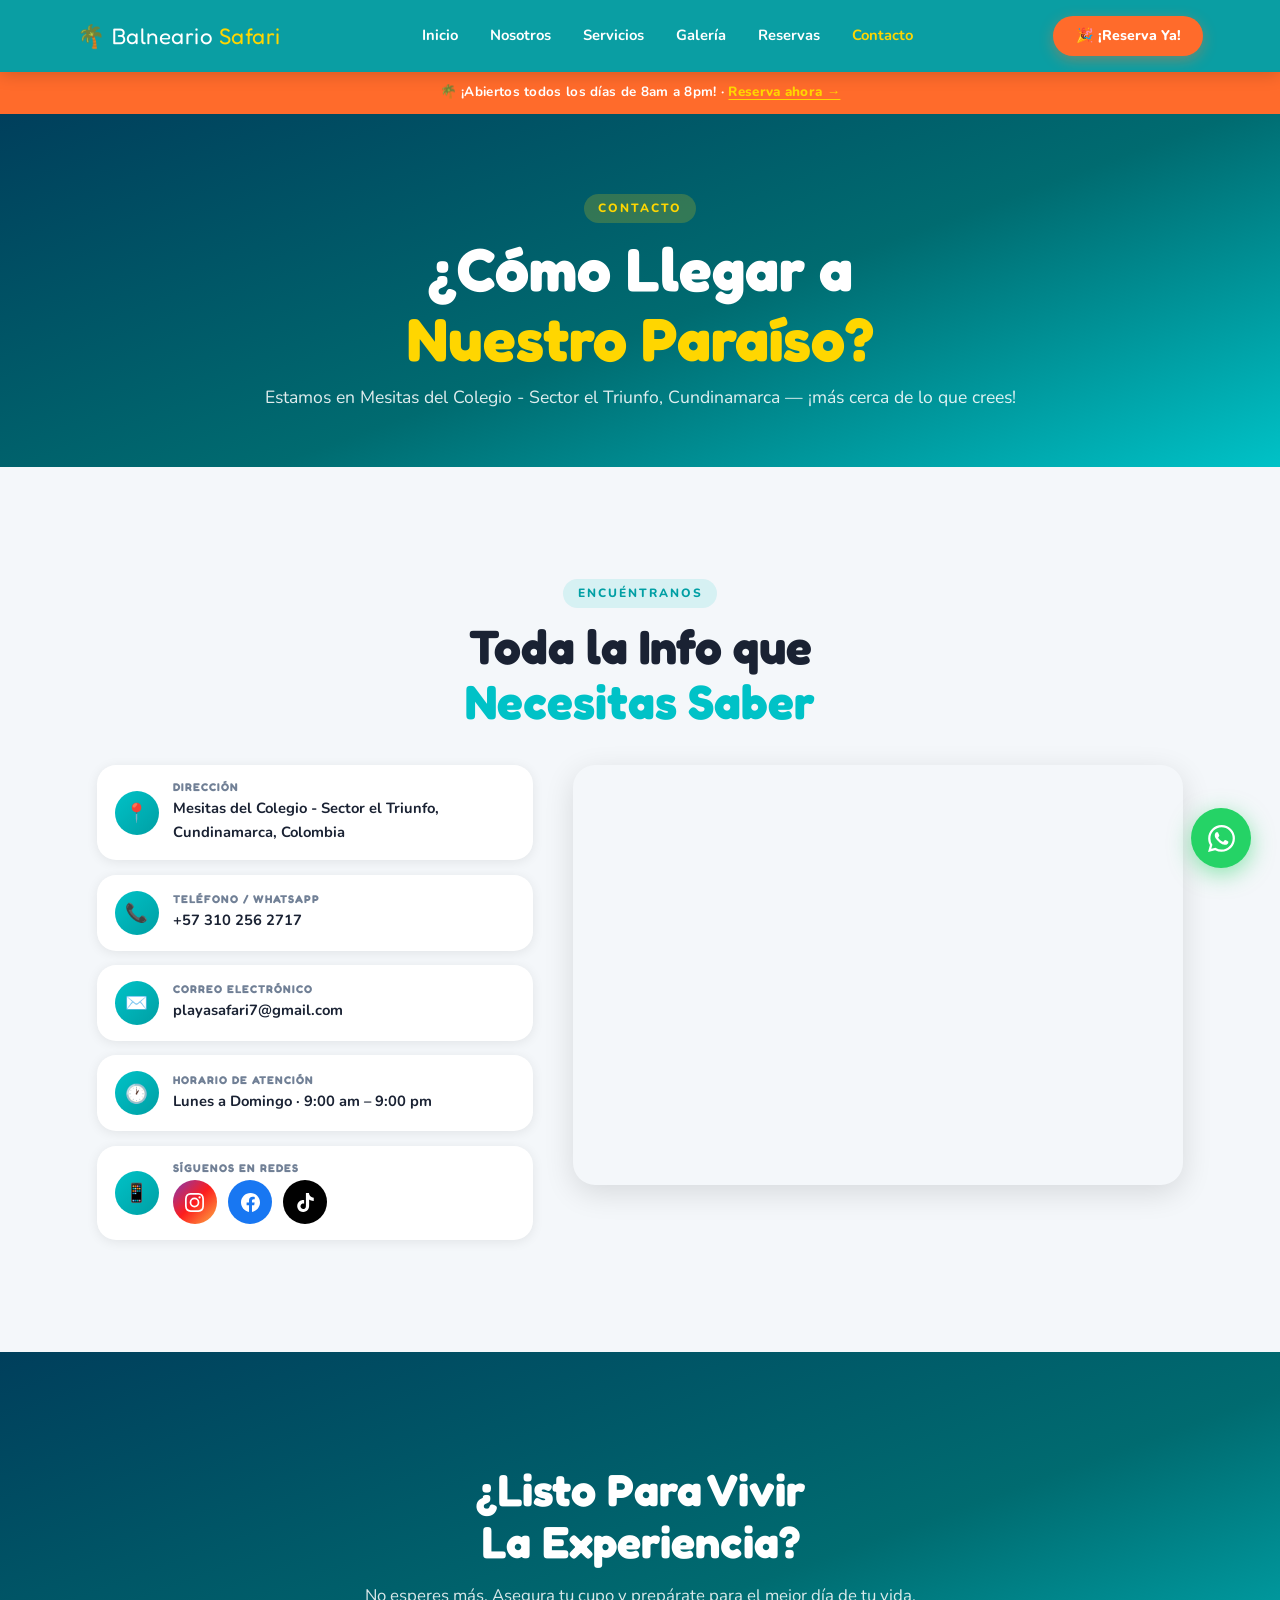
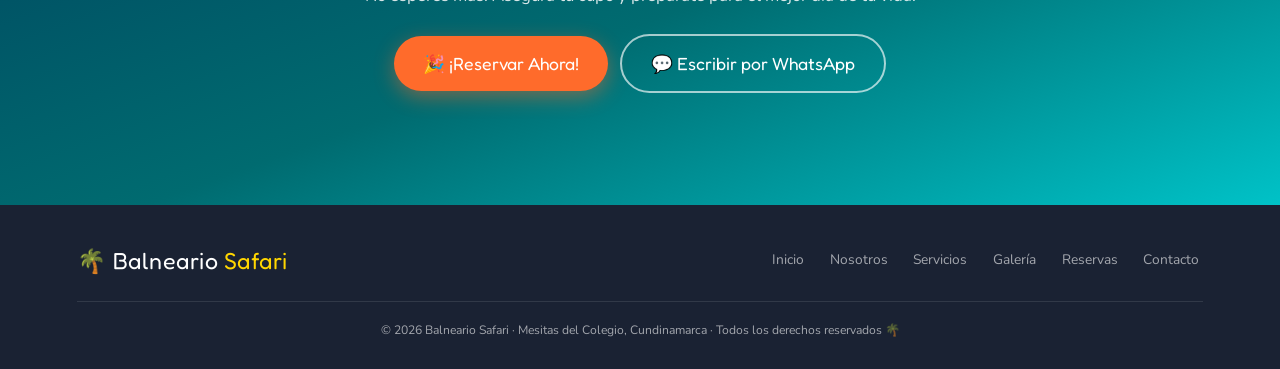
==== contacto.html @ ccc4a2b7 "Add files via upload" ====
<!DOCTYPE html>
<html lang="es">
<head>
  <meta charset="UTF-8" />
  <meta name="viewport" content="width=device-width, initial-scale=1.0" />
  <meta name="description" content="Contacta a Balneario Safari. Dirección, teléfono, mapa y redes sociales." />
  <title>Contacto · Balneario Safari</title>
  <link rel="preconnect" href="https://fonts.googleapis.com" />
  <link rel="preconnect" href="https://fonts.gstatic.com" crossorigin />
  <link href="https://fonts.googleapis.com/css2?family=Fredoka+One&family=Nunito:wght@400;600;700;800&display=swap" rel="stylesheet" />
  <link rel="stylesheet" href="style.css" />
  <style>
    /* ── HERO INTERNO ─────────────────────────────────── */
    .page-hero {
      background: linear-gradient(160deg,#003f5c 0%,#006b70 55%,#00C2C7 100%);
      padding: 5rem var(--section-px) 3.5rem;
      text-align: center; color: var(--white);
    }
    .page-hero h1 { font-size: clamp(2rem,7vw,3.8rem); }
    .page-hero h1 span { color: var(--yellow); }
    .page-hero p { font-size: clamp(0.95rem,3vw,1.1rem); opacity: 0.88; margin-top: 0.6rem; }

    /* ── CONTACTO ─────────────────────────────────────── */
    #contacto { padding: var(--section-py) 0; background: var(--gray); }
    .contact-header { text-align: center; margin-bottom: 2.2rem; }
    .contact-grid { display: flex; flex-direction: column; gap: 1.4rem; }
    .contact-info { display: flex; flex-direction: column; gap: 0.9rem; }

    .contact-card {
      background: var(--white); border-radius: 1.2rem;
      padding: 1rem 1.1rem; box-shadow: var(--shadow-sm);
      display: flex; gap: 0.9rem; align-items: center;
    }
    .contact-card-link { text-decoration: none; cursor: pointer; }
    .contact-icon {
      width: 44px; height: 44px; border-radius: 50%;
      background: linear-gradient(135deg,var(--turquoise),var(--turquoise-dark));
      display: flex; align-items: center; justify-content: center;
      font-size: 1.15rem; flex-shrink: 0;
    }
    .contact-card h4 { font-size: 0.7rem; color: var(--muted); text-transform: uppercase; letter-spacing: 1px; margin-bottom: 0.2rem; font-weight: 700; }
    .contact-card p  { font-weight: 700; color: var(--dark); font-size: 0.92rem; }

    .social-links { display: flex; gap: 0.7rem; margin-top: 0.35rem; }
    .social-btn { width: 44px; height: 44px; border-radius: 50%; display: flex; align-items: center; justify-content: center; color: var(--white); transition: transform 0.2s; }
    .social-btn:active { transform: scale(0.92); }
    .sb-ig { background: linear-gradient(135deg,#833ab4,#fd1d1d,#fcb045); }
    .sb-fb { background: #1877F2; }
    .sb-tk { background: #010101; }

    /* Mapa */
    .map-container { border-radius: 1.4rem; overflow: hidden; box-shadow: var(--shadow-md); height: 260px; }
    .map-container iframe { width: 100%; height: 100%; border: none; display: block; }

    /* CTA final */
    .contact-cta {
      padding: var(--section-py) 0;
      background: linear-gradient(160deg,#003f5c 0%,#006b70 55%,#00C2C7 100%);
      text-align: center;
    }
    .contact-cta h2 { color: var(--white); font-size: clamp(1.7rem,5vw,2.8rem); margin-bottom: 1rem; }
    .contact-cta p  { color: rgba(255,255,255,0.85); margin-bottom: 1.5rem; font-size: clamp(0.93rem,3vw,1.05rem); }
    .contact-cta-btns { display: flex; flex-direction: column; align-items: center; gap: 0.75rem; }
    .contact-cta-btns .btn { width: 100%; max-width: 300px; }

    /* ─── TABLET ≥ 600px ── */
    @media (min-width: 600px) {
      .contact-cta-btns { flex-direction: row; justify-content: center; }
      .contact-cta-btns .btn { width: auto; }
    }
    /* ─── DESKTOP ≥ 768px ── */
    @media (min-width: 768px) {
      .contact-grid { display: grid; grid-template-columns: 1fr 1.4fr; gap: 2.5rem; align-items: start; }
      .map-container { height: 420px; }
    }
  </style>
</head>
<body>

<!-- PROMO BANNER -->
<div class="promo-banner">
  🌴 ¡Abiertos todos los días de 8am a 8pm! · <a href="reservas.html">Reserva ahora →</a>
</div>

<!-- NAV -->
<nav id="navbar">
  <a href="index.html" class="logo">🌴 Balneario <span>Safari</span></a>
  <ul class="nav-links" id="navLinks">
    <li><a href="index.html">Inicio</a></li>
    <li><a href="nosotros.html">Nosotros</a></li>
    <li><a href="servicios.html">Servicios</a></li>
    <li><a href="galeria.html">Galería</a></li>
    <li><a href="reservas.html">Reservas</a></li>
    <li><a href="contacto.html">Contacto</a></li>
  </ul>
  <a href="reservas.html" class="nav-cta">🎉 ¡Reserva Ya!</a>
  <button class="hamburger" id="hamburger" aria-label="Abrir menú" aria-expanded="false" aria-controls="navLinks">
    <span></span><span></span><span></span>
  </button>
</nav>

<!-- PAGE HERO -->
<div class="page-hero">
  <span class="section-label" style="background:rgba(255,214,0,0.2);color:var(--yellow)">Contacto</span>
  <h1>¿Cómo Llegar a<br/><span>Nuestro Paraíso?</span></h1>
  <p>Estamos en Mesitas del Colegio - Sector el Triunfo, Cundinamarca — ¡más cerca de lo que crees!</p>
</div>

<!-- CONTACTO -->
<section id="contacto">
  <div class="container">
    <div class="contact-header reveal">
      <span class="section-label">Encuéntranos</span>
      <h2 class="section-title">Toda la Info que<br/><span>Necesitas Saber</span></h2>
    </div>
    <div class="contact-grid">
      <!-- Cards de info -->
      <div class="contact-info reveal">
        <div class="contact-card">
          <div class="contact-icon">📍</div>
          <div><h4>Dirección</h4><p>Mesitas del Colegio - Sector el Triunfo, Cundinamarca, Colombia</p></div>
        </div>
        <a href="tel:+573102562717" class="contact-card contact-card-link">
          <div class="contact-icon">📞</div>
          <div><h4>Teléfono / WhatsApp</h4><p>+57 310 256 2717</p></div>
        </a>
        <a href="mailto:playasafari7@gmail.com" class="contact-card contact-card-link">
          <div class="contact-icon">✉️</div>
          <div><h4>Correo Electrónico</h4><p>playasafari7@gmail.com</p></div>
        </a>
        <div class="contact-card">
          <div class="contact-icon">🕐</div>
          <div><h4>Horario de Atención</h4><p>Lunes a Domingo · 9:00 am – 9:00 pm</p></div>
        </div>
        <div class="contact-card">
          <div class="contact-icon">📱</div>
          <div>
            <h4>Síguenos en Redes</h4>
            <div class="social-links">
              <a href="https://www.instagram.com/playasafari_oficial?igsh=b21oZnJqZDNicGZu" class="social-btn sb-ig" aria-label="Instagram" target="_blank" rel="noopener">
                <svg width="19" height="19" viewBox="0 0 24 24" fill="currentColor"><path d="M12 2.163c3.204 0 3.584.012 4.85.07 3.252.148 4.771 1.691 4.919 4.919.058 1.265.069 1.645.069 4.849 0 3.205-.012 3.584-.069 4.849-.149 3.225-1.664 4.771-4.919 4.919-1.266.058-1.644.07-4.85.07-3.204 0-3.584-.012-4.849-.07-3.26-.149-4.771-1.699-4.919-4.92-.058-1.265-.07-1.644-.07-4.849 0-3.204.013-3.583.07-4.849.149-3.227 1.664-4.771 4.919-4.919 1.266-.057 1.645-.069 4.849-.069zM12 0C8.741 0 8.333.014 7.053.072 2.695.272.273 2.69.073 7.052.014 8.333 0 8.741 0 12c0 3.259.014 3.668.072 4.948.2 4.358 2.618 6.78 6.98 6.98C8.333 23.986 8.741 24 12 24c3.259 0 3.668-.014 4.948-.072 4.354-.2 6.782-2.618 6.979-6.98.059-1.28.073-1.689.073-4.948 0-3.259-.014-3.667-.072-4.947-.196-4.354-2.617-6.78-6.979-6.98C15.668.014 15.259 0 12 0zm0 5.838a6.162 6.162 0 100 12.324 6.162 6.162 0 000-12.324zM12 16a4 4 0 110-8 4 4 0 010 8zm6.406-11.845a1.44 1.44 0 100 2.881 1.44 1.44 0 000-2.881z"/></svg>
              </a>
              <a href="#" class="social-btn sb-fb" aria-label="Facebook" target="_blank" rel="noopener">
                <svg width="19" height="19" viewBox="0 0 24 24" fill="currentColor"><path d="M24 12.073c0-6.627-5.373-12-12-12s-12 5.373-12 12c0 5.99 4.388 10.954 10.125 11.854v-8.385H7.078v-3.47h3.047V9.43c0-3.007 1.792-4.669 4.533-4.669 1.312 0 2.686.235 2.686.235v2.953H15.83c-1.491 0-1.956.925-1.956 1.874v2.25h3.328l-.532 3.47h-2.796v8.385C19.612 23.027 24 18.062 24 12.073z"/></svg>
              </a>
              <a href="https://www.tiktok.com/@balneariosafarimesitas?_r=1&_t=ZS-95B61ptatWr" class="social-btn sb-tk" aria-label="TikTok" target="_blank" rel="noopener">
                <svg width="19" height="19" viewBox="0 0 24 24" fill="currentColor"><path d="M12.525.02c1.31-.02 2.61-.01 3.91-.02.08 1.53.63 3.09 1.75 4.17 1.12 1.11 2.7 1.62 4.24 1.79v4.03c-1.44-.05-2.89-.35-4.2-.97-.57-.26-1.1-.59-1.62-.93-.01 2.92.01 5.84-.02 8.75-.08 1.4-.54 2.79-1.35 3.94-1.31 1.92-3.58 3.17-5.91 3.21-1.43.08-2.86-.31-4.08-1.03-2.02-1.19-3.44-3.37-3.65-5.71-.02-.5-.03-1-.01-1.49.18-1.9 1.12-3.72 2.58-4.96 1.66-1.44 3.98-2.13 6.15-1.72.02 1.48-.04 2.96-.04 4.44-.99-.32-2.15-.23-3.02.37-.63.41-1.11 1.04-1.36 1.75-.21.51-.15 1.07-.14 1.61.24 1.64 1.82 3.02 3.5 2.87 1.12-.01 2.19-.66 2.77-1.61.19-.33.4-.67.41-1.06.1-1.79.06-3.57.07-5.36.01-4.03-.01-8.05.02-12.07z"/></svg>
              </a>
            </div>
          </div>
        </div>
      </div>

      <!-- Mapa -->
      <div class="map-container reveal">
        <iframe
          title="Ubicación Balneario Safari"
          src="https://www.google.com/maps/embed?pb=!1m17!1m12!1m3!1d3977.2570187705387!2d-74.46663152502158!3d4.547706195426803!2m3!1f0!2f0!3f0!3m2!1i1024!2i768!4f13.1!3m2!1m1!2zNMKwMzInNTEuNyJOIDc0wrAyNyc1MC42Ilc!5e0!3m2!1ses!2sco!4v1775055983137!5m2!1ses!2sco"
          allowfullscreen loading="lazy" referrerpolicy="no-referrer-when-downgrade">
        </iframe>
      </div>
    </div>
  </div>
</section>

<!-- CTA FINAL -->
<section class="contact-cta">
  <div class="container">
    <h2>¿Listo Para Vivir<br/>La Experiencia?</h2>
    <p>No esperes más. Asegura tu cupo y prepárate para el mejor día de tu vida.</p>
    <div class="contact-cta-btns">
      <a href="reservas.html" class="btn btn-primary">🎉 ¡Reservar Ahora!</a>
      <a href="https://wa.me/573102562717" target="_blank" rel="noopener"
         class="btn btn-secondary" style="border-color:rgba(255,255,255,0.65)">
        💬 Escribir por WhatsApp
      </a>
    </div>
  </div>
</section>

<!-- FOOTER -->
<footer>
  <div class="footer-inner">
    <div class="footer-logo logo">🌴 Balneario <span>Safari</span></div>
    <nav class="footer-links">
      <a href="index.html">Inicio</a>
      <a href="nosotros.html">Nosotros</a>
      <a href="servicios.html">Servicios</a>
      <a href="galeria.html">Galería</a>
      <a href="reservas.html">Reservas</a>
      <a href="contacto.html">Contacto</a>
    </nav>
  </div>
  <div class="footer-bottom">© 2026 Balneario Safari · Mesitas del Colegio, Cundinamarca · Todos los derechos reservados 🌴</div>
</footer>

<a href="https://wa.me/573000000000" target="_blank" rel="noopener" class="wa-float" aria-label="WhatsApp">
  <svg width="27" height="27" viewBox="0 0 24 24" fill="currentColor"><path d="M17.472 14.382c-.297-.149-1.758-.867-2.03-.967-.273-.099-.471-.148-.67.15-.197.297-.767.966-.94 1.164-.173.199-.347.223-.644.075-.297-.15-1.255-.463-2.39-1.475-.883-.788-1.48-1.761-1.653-2.059-.173-.297-.018-.458.13-.606.134-.133.298-.347.446-.52.149-.174.198-.298.298-.497.099-.198.05-.371-.025-.52-.075-.149-.669-1.612-.916-2.207-.242-.579-.487-.5-.669-.51-.173-.008-.371-.01-.57-.01-.198 0-.52.074-.792.372-.272.297-1.04 1.016-1.04 2.479 0 1.462 1.065 2.875 1.213 3.074.149.198 2.096 3.2 5.077 4.487.709.306 1.262.489 1.694.625.712.227 1.36.195 1.871.118.571-.085 1.758-.719 2.006-1.413.248-.694.248-1.289.173-1.413-.074-.124-.272-.198-.57-.347m-5.421 7.403h-.004a9.87 9.87 0 01-5.031-1.378l-.361-.214-3.741.982.998-3.648-.235-.374a9.86 9.86 0 01-1.51-5.26c.001-5.45 4.436-9.884 9.888-9.884 2.64 0 5.122 1.03 6.988 2.898a9.825 9.825 0 012.893 6.994c-.003 5.45-4.437 9.884-9.885 9.884m8.413-18.297A11.815 11.815 0 0012.05 0C5.495 0 .16 5.335.157 11.892c0 2.096.547 4.142 1.588 5.945L.057 24l6.305-1.654a11.882 11.882 0 005.683 1.448h.005c6.554 0 11.89-5.335 11.893-11.893a11.821 11.821 0 00-3.48-8.413Z"/></svg>
</a>
<div class="sticky-mobile-cta">
  <a href="reservas.html" class="smc-reserva">🎉 Reservar</a>
  <a href="https://wa.me/573000000000" target="_blank" rel="noopener" class="smc-wa">💬 WhatsApp</a>
</div>

<script src="main.js"></script>
</body>
</html>
---- style.css ----
/* ══════════════════════════════════════════════════════════════
   BALNEARIO SAFARI — style.css
   Estilos globales compartidos por todas las páginas.
   Mobile-first: los estilos base aplican a pantallas pequeñas
   y se escalan progresivamente con media queries.
   ══════════════════════════════════════════════════════════════ */


/* ─────────────────────────────────────────────────────────────
   1. VARIABLES GLOBALES
───────────────────────────────────────────────────────────── */
:root {
  --turquoise:      #00C2C7;
  --turquoise-dark: #009fa4;
  --orange:         #FF6B2B;
  --yellow:         #FFD600;
  --white:          #FFFFFF;
  --dark:           #1A2233;
  --gray:           #F4F7FA;
  --text:           #2D3748;
  --muted:          #718096;
  --shadow-sm:      0 2px 12px rgba(0,0,0,0.08);
  --shadow-md:      0 8px 30px rgba(0,0,0,0.12);
  --shadow-lg:      0 20px 60px rgba(0,0,0,0.15);
  --section-py:     4rem;   /* padding vertical secciones — mobile base */
  --section-px:     1.25rem; /* padding horizontal — mobile base */
}


/* ─────────────────────────────────────────────────────────────
   2. RESET & BASE — Mobile-first
───────────────────────────────────────────────────────────── */
*, *::before, *::after {
  box-sizing: border-box;
  margin: 0;
  padding: 0;
  -webkit-tap-highlight-color: transparent; /* elimina flash azul en táctil */
}

html {
  scroll-behavior: smooth;
  font-size: 16px;
}

body {
  font-family: 'Nunito', sans-serif;
  color: var(--text);
  background: var(--white);
  overflow-x: hidden;
  line-height: 1.6;
  padding-bottom: 72px; /* espacio para sticky CTA en móvil */
}

h1, h2, h3, h4, .logo {
  font-family: 'Fredoka One', cursive;
  line-height: 1.15;
}

a { text-decoration: none; color: inherit; }
img, video { display: block; max-width: 100%; height: auto; }
section { position: relative; }

/* Contenedor centrado reutilizable */
.container {
  width: 100%;
  padding-left:  var(--section-px);
  padding-right: var(--section-px);
  margin: 0 auto;
}


/* ─────────────────────────────────────────────────────────────
   3. TIPOGRAFÍA
───────────────────────────────────────────────────────────── */
.section-label {
  display: inline-block;
  background: rgba(0,194,199,0.12);
  color: var(--turquoise-dark);
  font-weight: 800;
  font-size: 0.75rem;
  letter-spacing: 2px;
  text-transform: uppercase;
  padding: 0.3rem 0.9rem;
  border-radius: 50px;
  margin-bottom: 0.7rem;
}

.section-title {
  font-size: clamp(1.7rem, 5.5vw, 3rem);
  color: var(--dark);
  margin-bottom: 0.9rem;
}
.section-title span { color: var(--turquoise); }


/* ─────────────────────────────────────────────────────────────
   4. BOTONES — mínimo 48 × 48 px (accesibilidad táctil)
───────────────────────────────────────────────────────────── */
.btn {
  display: inline-flex;
  align-items: center;
  justify-content: center;
  gap: 0.5rem;
  min-height: 52px;
  padding: 0.85rem 1.8rem;
  border-radius: 50px;
  border: none;
  cursor: pointer;
  font-family: 'Fredoka One', cursive;
  font-size: 1.1rem;
  transition: transform 0.2s, box-shadow 0.2s;
  -webkit-user-select: none;
          user-select: none;
  white-space: nowrap;
}
.btn:active { transform: scale(0.97); }

.btn-primary {
  background: var(--orange);
  color: var(--white);
  box-shadow: 0 6px 20px rgba(255,107,43,0.45);
}
.btn-secondary {
  background: transparent;
  color: var(--white);
  border: 2.5px solid rgba(255,255,255,0.65);
}

/* Hover sólo en dispositivos con puntero (no táctil) */
@media (hover: hover) {
  .btn-primary:hover  { transform: translateY(-3px); box-shadow: 0 12px 28px rgba(255,107,43,0.55); }
  .btn-secondary:hover{ background: rgba(255,255,255,0.12); }
}


/* ─────────────────────────────────────────────────────────────
   5. ANIMACIONES — respeta prefers-reduced-motion
───────────────────────────────────────────────────────────── */
@keyframes fadeInUp {
  from { opacity: 0; transform: translateY(22px); }
  to   { opacity: 1; transform: translateY(0); }
}
@keyframes floatY {
  0%, 100% { transform: translateY(0); }
  50%      { transform: translateY(-15px); }
}
@keyframes pulseShadow {
  0%, 100% { box-shadow: 0 6px 22px rgba(37,211,102,0.45); }
  50%      { box-shadow: 0 6px 40px rgba(37,211,102,0.75); }
}

/* Clase reveal: los elementos aparecen al entrar en pantalla */
.reveal {
  opacity: 0;
  transform: translateY(22px);
  transition: opacity 0.55s ease, transform 0.55s ease;
  will-change: opacity, transform;
}
.reveal.visible { opacity: 1; transform: translateY(0); }

@media (prefers-reduced-motion: reduce) {
  *, .reveal { animation: none !important; transition: none !important; }
  .reveal    { opacity: 1; transform: none; }
}


/* ─────────────────────────────────────────────────────────────
   6. BARRA PROMO
───────────────────────────────────────────────────────────── */
.promo-banner {
  background: var(--orange);
  color: var(--white);
  text-align: center;
  padding: 0.7rem var(--section-px);
  font-weight: 700;
  font-size: 0.84rem;
  letter-spacing: 0.3px;
  margin-top: 62px; /* offset de la nav fija */
}
.promo-banner a {
  color: var(--yellow);
  font-weight: 800;
  text-decoration: underline;
  text-underline-offset: 3px;
}


/* ─────────────────────────────────────────────────────────────
   7. NAVEGACIÓN — Mobile-first
───────────────────────────────────────────────────────────── */
#navbar {
  position: fixed;
  top: 0; left: 0;
  width: 100%;
  z-index: 1000;
  display: flex;
  align-items: center;
  justify-content: space-between;
  padding: 0.8rem var(--section-px);
  background: rgba(0,155,160,0.96);
  backdrop-filter: blur(14px);
  -webkit-backdrop-filter: blur(14px);
  box-shadow: 0 2px 16px rgba(0,0,0,0.18);
  transition: background 0.3s;
  min-height: 62px;
}

.logo {
  font-size: 1.4rem;
  color: var(--white);
  letter-spacing: 0.5px;
  display: flex;
  align-items: center;
  gap: 0.35rem;
}
.logo span { color: var(--yellow); }

/* Hamburger */
.hamburger {
  display: flex;
  flex-direction: column;
  justify-content: center;
  gap: 5px;
  cursor: pointer;
  padding: 9px;
  border-radius: 8px;
  border: none;
  background: transparent;
  min-width: 44px;
  min-height: 44px;
}
.hamburger span {
  width: 24px;
  height: 2.5px;
  background: var(--white);
  border-radius: 3px;
  transition: transform 0.3s, opacity 0.3s;
  display: block;
}
/* Animación "X" cuando está abierto */
.hamburger.open span:nth-child(1) { transform: translateY(7.5px)  rotate(45deg); }
.hamburger.open span:nth-child(2) { opacity: 0; }
.hamburger.open span:nth-child(3) { transform: translateY(-7.5px) rotate(-45deg); }

/* Menú desplegable móvil */
.nav-links {
  display: none;
  flex-direction: column;
  position: fixed;
  top: 62px;
  left: 0; right: 0;
  background: rgba(0,50,58,0.98);
  backdrop-filter: blur(16px);
  -webkit-backdrop-filter: blur(16px);
  padding: 0.5rem var(--section-px) 1.2rem;
  list-style: none;
  border-top: 1px solid rgba(255,255,255,0.1);
  max-height: calc(100vh - 62px);
  overflow-y: auto;
}
.nav-links.open { display: flex; }

.nav-links li a {
  display: flex;
  align-items: center;
  color: var(--white);
  font-weight: 700;
  font-size: 1.05rem;
  padding: 0.9rem 0.5rem;
  border-bottom: 1px solid rgba(255,255,255,0.08);
  transition: color 0.2s;
}
.nav-links li:last-child a { border-bottom: none; }
.nav-links a:hover { color: var(--yellow); }

/* CTA del nav: sólo visible en desktop */
.nav-cta { display: none; }

/* Enlace activo: resalta la sección actual */
.nav-links a.active { color: var(--yellow); }


/* ─────────────────────────────────────────────────────────────
   8. FOOTER
───────────────────────────────────────────────────────────── */
footer {
  background: var(--dark);
  padding: 2.5rem var(--section-px) 1.8rem;
  color: rgba(255,255,255,0.6);
}
.footer-inner {
  display: flex;
  flex-direction: column;
  align-items: center;
  gap: 1.3rem;
  margin-bottom: 1.6rem;
  text-align: center;
}
.footer-logo { font-size: 1.45rem; color: var(--white); }
.footer-logo span { color: var(--yellow); }
.footer-links {
  display: flex;
  flex-wrap: wrap;
  justify-content: center;
  gap: 0.5rem 1.1rem;
}
.footer-links a { font-size: 0.86rem; transition: color 0.2s; padding: 0.25rem; }
.footer-links a:hover { color: var(--turquoise); }
.footer-bottom {
  text-align: center;
  font-size: 0.76rem;
  border-top: 1px solid rgba(255,255,255,0.1);
  padding-top: 1.2rem;
}


/* ─────────────────────────────────────────────────────────────
   9. WHATSAPP FLOTANTE
───────────────────────────────────────────────────────────── */
.wa-float {
  position: fixed;
  bottom: 80px; right: 1.1rem;
  z-index: 999;
  width: 56px; height: 56px;
  border-radius: 50%;
  background: #25D366;
  display: flex; align-items: center; justify-content: center;
  color: var(--white);
  box-shadow: 0 6px 22px rgba(37,211,102,0.5);
  animation: pulseShadow 2.5s infinite;
  transition: transform 0.2s;
}
.wa-float:active { transform: scale(0.93); animation: none; }
/* Tooltip al hacer hover */
.wa-float::before {
  content: "¡Chatea con nosotros!";
  position: absolute;
  right: 64px;
  background: var(--dark);
  color: var(--white);
  font-family: 'Nunito', sans-serif;
  font-size: 0.76rem;
  font-weight: 700;
  padding: 0.3rem 0.7rem;
  border-radius: 50px;
  white-space: nowrap;
  opacity: 0;
  pointer-events: none;
  transition: opacity 0.25s;
}
.wa-float:hover::before { opacity: 1; }


/* ─────────────────────────────────────────────────────────────
   10. STICKY CTA MÓVIL — barra fija en la parte inferior
───────────────────────────────────────────────────────────── */
.sticky-mobile-cta {
  position: fixed;
  bottom: 0; left: 0; right: 0;
  z-index: 998;
  background: rgba(0,22,30,0.97);
  backdrop-filter: blur(10px);
  -webkit-backdrop-filter: blur(10px);
  padding: 0.75rem 1.1rem;
  display: flex;
  gap: 0.65rem;
  border-top: 1px solid rgba(255,255,255,0.1);
  transition: opacity 0.3s;
}
.sticky-mobile-cta a {
  flex: 1;
  display: flex;
  align-items: center;
  justify-content: center;
  min-height: 48px;
  border-radius: 0.75rem;
  font-family: 'Fredoka One', cursive;
  font-size: 1rem;
  color: var(--white);
  transition: opacity 0.2s;
}
.sticky-mobile-cta a:active { opacity: 0.82; }
.smc-reserva { background: var(--orange); }
.smc-wa      { background: #25D366; }


/* ═══════════════════════════════════════════════════════════════
   MEDIA QUERIES — Escalado progresivo (Mobile → Desktop)
   ═══════════════════════════════════════════════════════════════ */

/* ── TABLET  ≥ 600px ──────────────────────────────────────── */
@media (min-width: 600px) {
  :root {
    --section-py: 5rem;
    --section-px: 2rem;
  }
}

/* ── DESKTOP  ≥ 1024px ───────────────────────────────────── */
@media (min-width: 1024px) {
  :root {
    --section-py: 7rem;
    --section-px: 6%;
  }

  /* Ocultar sticky CTA y restaurar padding del body */
  .sticky-mobile-cta { display: none; }
  body { padding-bottom: 0; }

  /* WA flotante reposicionado */
  .wa-float { bottom: 2rem; right: 1.8rem; width: 60px; height: 60px; }

  /* Promo banner con offset de nav más alta */
  .promo-banner { margin-top: 70px; }

  /* ── NAV desktop ── */
  #navbar { padding: 1rem 6%; min-height: 70px; }
  .hamburger { display: none; }
  .nav-links {
    display: flex !important;
    flex-direction: row;
    position: static;
    background: transparent;
    backdrop-filter: none;
    padding: 0;
    border: none;
    gap: 2rem;
    max-height: none;
    overflow: visible;
  }
  .nav-links li a {
    border-bottom: none;
    padding: 0.2rem 0;
    font-size: 0.92rem;
  }
  .nav-cta {
    display: inline-flex;
    align-items: center;
    background: var(--orange);
    color: var(--white);
    padding: 0.55rem 1.4rem;
    border-radius: 50px;
    font-weight: 800;
    font-size: 0.88rem;
    box-shadow: 0 4px 14px rgba(255,107,43,0.4);
    transition: transform 0.2s, box-shadow 0.2s;
    white-space: nowrap;
  }
  .nav-cta:hover { transform: translateY(-2px); box-shadow: 0 8px 22px rgba(255,107,43,0.5); }

  /* ── Footer horizontal ── */
  .footer-inner {
    flex-direction: row;
    justify-content: space-between;
    text-align: left;
  }
}

/* ── LARGE DESKTOP  ≥ 1280px ─────────────────────────────── */
@media (min-width: 1280px) {
  .container { max-width: 1240px; }
}
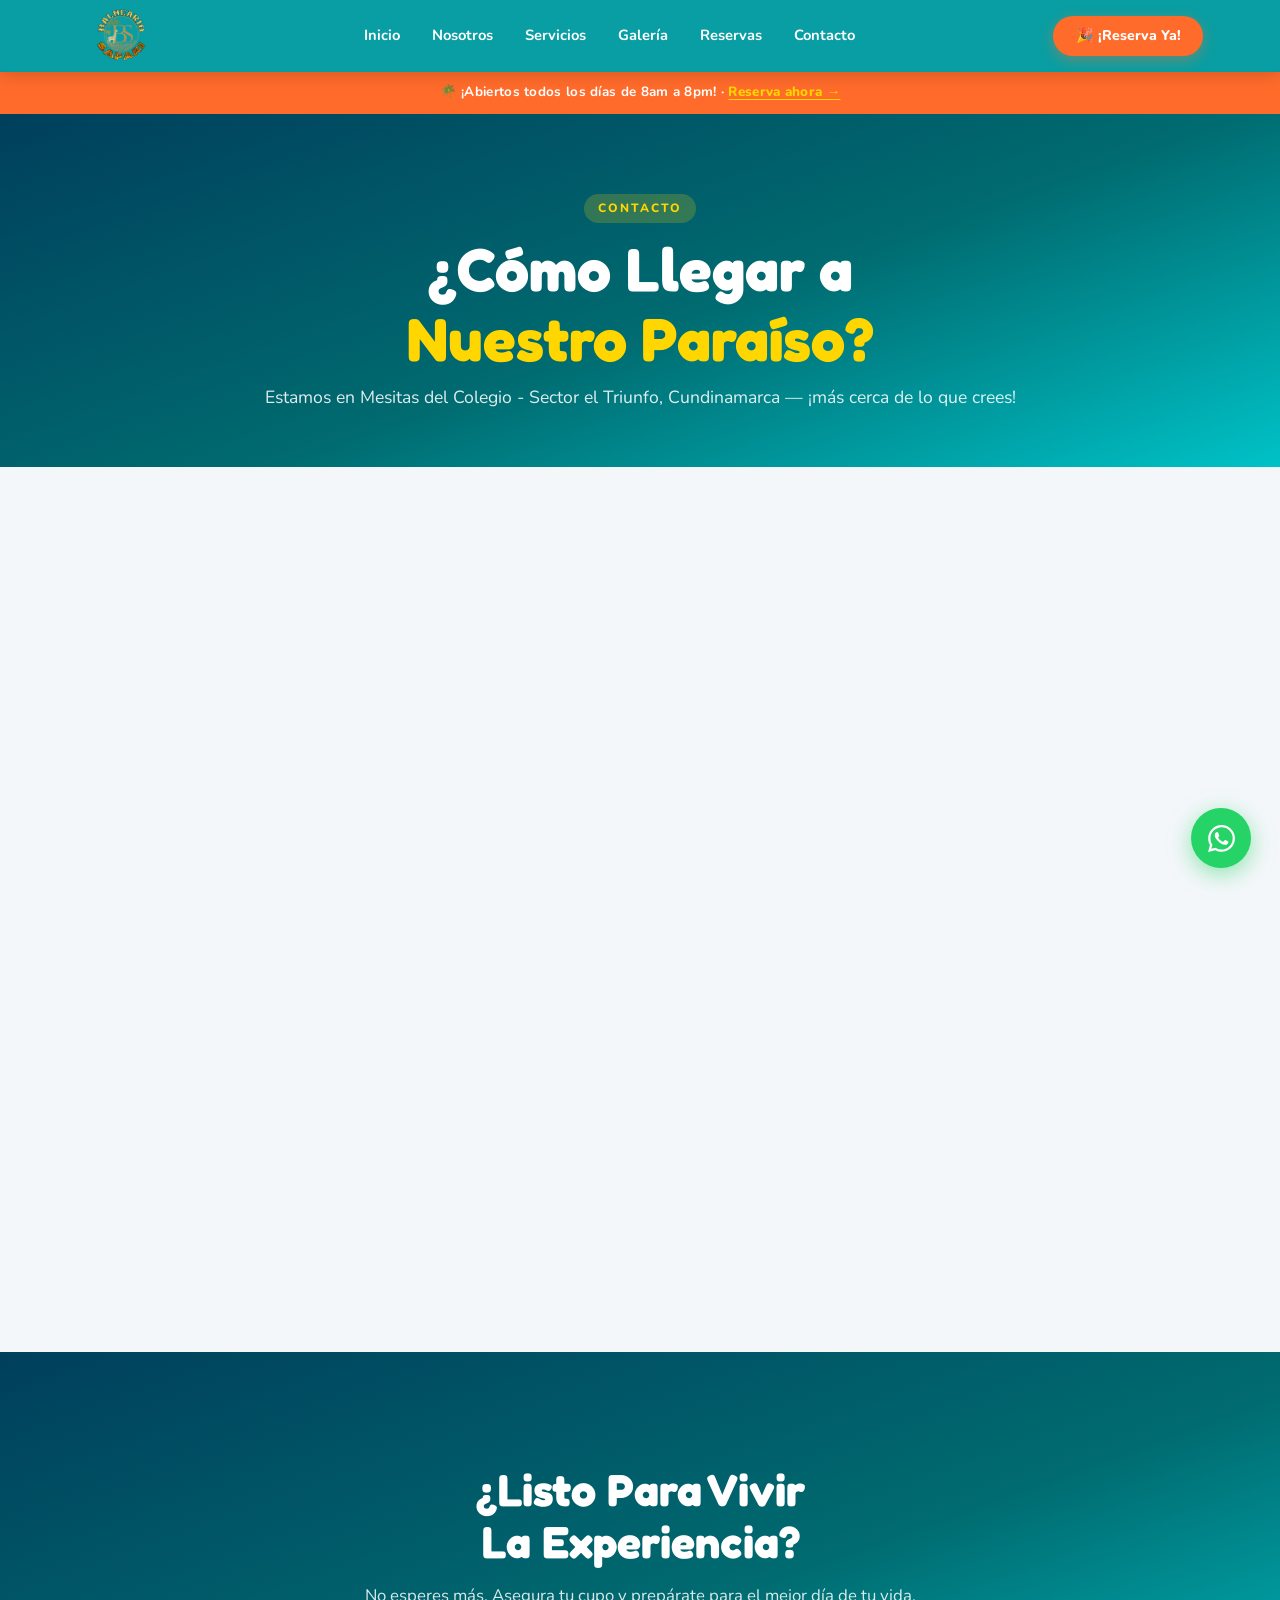
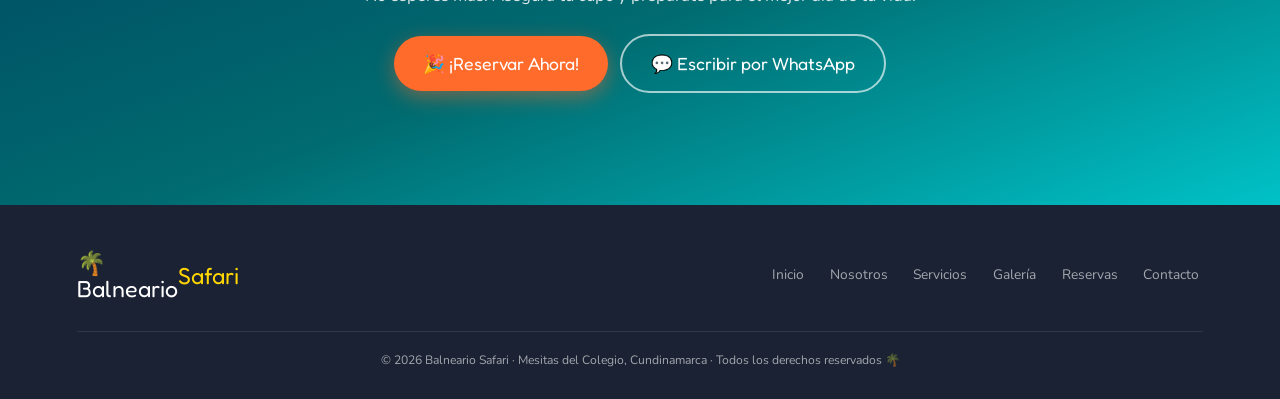
==== commit 9b28f238: "Update contacto.html" ====
--- a/contacto.html
+++ b/contacto.html
@@ -83,10 +83,13 @@
 </div>
 
 <!-- NAV -->
-<nav id="navbar">
-  <a href="index.html" class="logo">🌴 Balneario <span>Safari</span></a>
+<nav id="navbar" role="navigation" aria-label="Menú principal">
+   <a href="index.html" class="logo" aria-label="Balneario Safari - Inicio">
+    <img src="Logo.png" alt="Balneario Safari"/>
+  </a>
+  <a href="#" class="mobile-brand-name" style="position: absolute; left: 50%; transform: translateX(-50%);">Balneario Safari</a>
   <ul class="nav-links" id="navLinks">
-    <li><a href="index.html">Inicio</a></li>
+    <li><a href="index.html" aria-current="page">Inicio</a></li>
     <li><a href="nosotros.html">Nosotros</a></li>
     <li><a href="servicios.html">Servicios</a></li>
     <li><a href="galeria.html">Galería</a></li>
@@ -94,7 +97,9 @@
     <li><a href="contacto.html">Contacto</a></li>
   </ul>
   <a href="reservas.html" class="nav-cta">🎉 ¡Reserva Ya!</a>
-  <button class="hamburger" id="hamburger" aria-label="Abrir menú" aria-expanded="false" aria-controls="navLinks">
+  
+  <button class="hamburger" id="hamburger"
+          aria-label="Abrir menú" aria-expanded="false" aria-controls="navLinks">
     <span></span><span></span><span></span>
   </button>
 </nav>
--- a/style.css
+++ b/style.css
@@ -190,52 +190,121 @@
 ───────────────────────────────────────────────────────────── */
 #navbar {
   position: fixed;
-  top: 0; left: 0;
+  top: 0;
+  left: 0;
   width: 100%;
   z-index: 1000;
+
   display: flex;
   align-items: center;
   justify-content: space-between;
-  padding: 0.8rem var(--section-px);
-  background: rgba(0,155,160,0.96);
+
+  height: 72px;
+  min-height: 72px;
+
+  padding: 0 1rem;
+
+  background: rgba(0, 155, 160, 0.97);
+
   backdrop-filter: blur(14px);
   -webkit-backdrop-filter: blur(14px);
+
   box-shadow: 0 2px 16px rgba(0,0,0,0.18);
+
   transition: background 0.3s;
-  min-height: 62px;
-}
+}
+
+/* ══ LOGO DEL HEADER ═══════════════════════════════════════ */
 
 .logo {
-  font-size: 1.4rem;
-  color: var(--white);
-  letter-spacing: 0.5px;
-  display: flex;
-  align-items: center;
-  gap: 0.35rem;
-}
-.logo span { color: var(--yellow); }
+  display: flex;
+  align-items: center;
+  justify-content: flex-start;
+
+  width: 88px;
+  height: 60px;
+
+  flex-shrink: 0;
+  z-index: 3;
+}
+
+.logo img {
+  display: block;
+
+  width: 88px;
+  height: 54px;
+
+  object-fit: contain;
+}
+
+/* Nombre del balneario — visible sólo en móviles */
+/* ══ NOMBRE DEL BALNEARIO — SÓLO MÓVIL ═══════════════════ */
+
+.mobile-brand-name {
+  position: absolute;
+  left: 50%;
+  transform: translateX(-50%);
+
+  display: block;
+
+  color: var(--white);
+  font-family: 'Fredoka One', 'Nunito', sans-serif;
+  font-size: 1.15rem;
+  font-weight: 400;
+  line-height: 1;
+
+  white-space: nowrap;
+  text-align: center;
+
+  letter-spacing: 0.3px;
+  text-shadow: 0 2px 5px rgba(0, 0, 0, 0.25);
+
+  z-index: 2;
+}
+
+/* Ocultar el nombre en tablet y PC */
+@media (min-width: 600px) {
+  .mobile-brand-name {
+    display: none;
+  }
+}
 
 /* Hamburger */
 .hamburger {
   display: flex;
   flex-direction: column;
   justify-content: center;
+  align-items: center;
+
   gap: 5px;
+
+  width: 48px;
+  height: 48px;
+  min-width: 48px;
+  min-height: 48px;
+
+  padding: 8px;
+
   cursor: pointer;
-  padding: 9px;
-  border-radius: 8px;
+  border-radius: 10px;
   border: none;
   background: transparent;
-  min-width: 44px;
-  min-height: 44px;
-}
+
+  z-index: 3;
+}
+
 .hamburger span {
-  width: 24px;
-  height: 2.5px;
+  display: block;
+
+  width: 28px;
+  height: 3px;
+
   background: var(--white);
-  border-radius: 3px;
-  transition: transform 0.3s, opacity 0.3s;
-  display: block;
+  border-radius: 4px;
+
+  transition:
+    transform 0.3s,
+    opacity 0.3s;
 }
 /* Animación "X" cuando está abierto */
 .hamburger.open span:nth-child(1) { transform: translateY(7.5px)  rotate(45deg); }
@@ -278,11 +347,207 @@
 
 /* Enlace activo: resalta la sección actual */
 .nav-links a.active { color: var(--yellow); }
-
-
+/* ─────────────────────────────────────────────────────────────
+   8. Pasarela
+───────────────────────────────────────────────────────────── */
+/* ═══════════════════════════════════════════════════════════
+   PASARELA DE FOTOGRAFÍAS
+═══════════════════════════════════════════════════════════ */
+
+.photo-slider {
+  position: relative;
+  width: 100%;
+  height: 58vh;
+  min-height: 320px;
+  max-height: 650px;
+  overflow: hidden;
+  background: var(--dark);
+}
+
+.slider-track {
+  position: relative;
+  width: 100%;
+  height: 100%;
+}
+
+.slide {
+  position: absolute;
+  inset: 0;
+  width: 100%;
+  height: 100%;
+  opacity: 0;
+  visibility: hidden;
+  transition: opacity 0.7s ease;
+}
+
+.slide.active {
+  opacity: 1;
+  visibility: visible;
+}
+
+.slide img,
+.slide video {
+  width: 100%;
+  height: 100%;
+  object-fit: cover;
+  object-position: center;
+}
+
+
+/* ── Degradado para mejorar la visualización ── */
+
+.photo-slider::after {
+  content: "";
+  position: absolute;
+  inset: 0;
+  background: linear-gradient(
+    to bottom,
+    rgba(0,0,0,0.05),
+    rgba(0,0,0,0.15)
+  );
+  pointer-events: none;
+}
+
+
+/* ── Flechas ── */
+
+.slider-btn {
+  position: absolute;
+  top: 50%;
+  transform: translateY(-50%);
+  z-index: 5;
+
+  width: 44px;
+  height: 44px;
+
+  border: none;
+  border-radius: 50%;
+
+  background: rgba(0,0,0,0.38);
+  color: var(--white);
+
+  font-size: 2rem;
+  line-height: 1;
+
+  display: flex;
+  align-items: center;
+  justify-content: center;
+
+  cursor: pointer;
+
+  backdrop-filter: blur(5px);
+  -webkit-backdrop-filter: blur(5px);
+
+  transition:
+    background 0.2s,
+    transform 0.2s;
+}
+
+.slider-prev {
+  left: 1rem;
+}
+
+.slider-next {
+  right: 1rem;
+}
+
+.slider-btn:active {
+  transform: translateY(-50%) scale(0.92);
+}
+
+@media (hover: hover) {
+
+  .slider-btn:hover {
+    background: rgba(0,0,0,0.65);
+    transform: translateY(-50%) scale(1.08);
+  }
+
+}
+
+
+/* ── Indicadores ── */
+
+.slider-dots {
+  position: absolute;
+  z-index: 6;
+
+  bottom: 1.2rem;
+  left: 50%;
+
+  transform: translateX(-50%);
+
+  display: flex;
+  align-items: center;
+  gap: 0.5rem;
+}
+
+.dot {
+  width: 9px;
+  height: 9px;
+
+  padding: 0;
+  border: none;
+  border-radius: 50%;
+
+  background: rgba(255,255,255,0.55);
+
+  cursor: pointer;
+
+  transition:
+    transform 0.2s,
+    background 0.2s;
+}
+
+.dot.active {
+  background: var(--white);
+  transform: scale(1.35);
+}
+
+
+/* ═══════════════════════════════════════════════════════════
+   TABLET
+═══════════════════════════════════════════════════════════ */
+
+@media (min-width: 600px) {
+
+  .photo-slider {
+    height: 62vh;
+  }
+
+}
+
+
+/* ═══════════════════════════════════════════════════════════
+   DESKTOP
+═══════════════════════════════════════════════════════════ */
+
+@media (min-width: 1024px) {
+
+  .photo-slider {
+    height: 70vh;
+    min-height: 500px;
+    max-height: 750px;
+  }
+
+  .slider-btn {
+    width: 52px;
+    height: 52px;
+  }
+
+  .slider-prev {
+    left: 2rem;
+  }
+
+  .slider-next {
+    right: 2rem;
+  }
+
+}
 /* ─────────────────────────────────────────────────────────────
    8. FOOTER
 ───────────────────────────────────────────────────────────── */
+
+
 footer {
   background: var(--dark);
   padding: 2.5rem var(--section-px) 1.8rem;
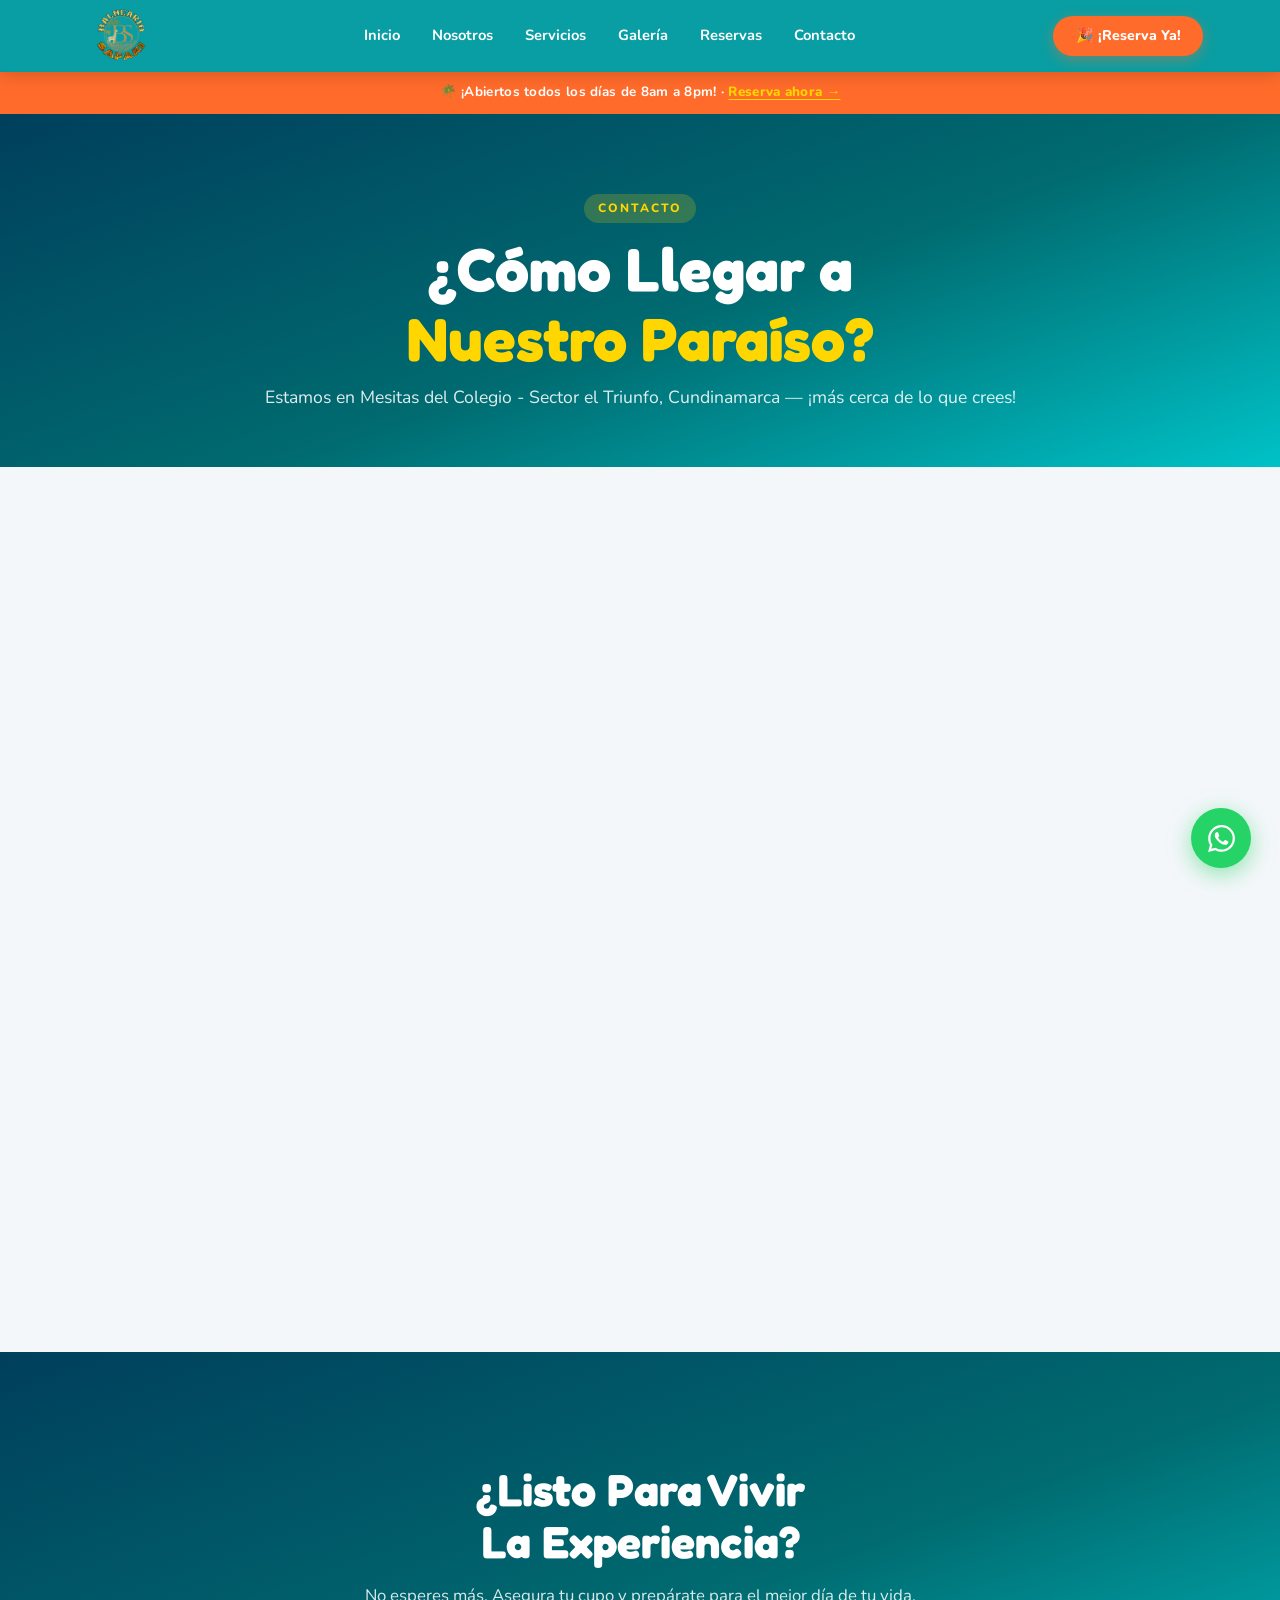
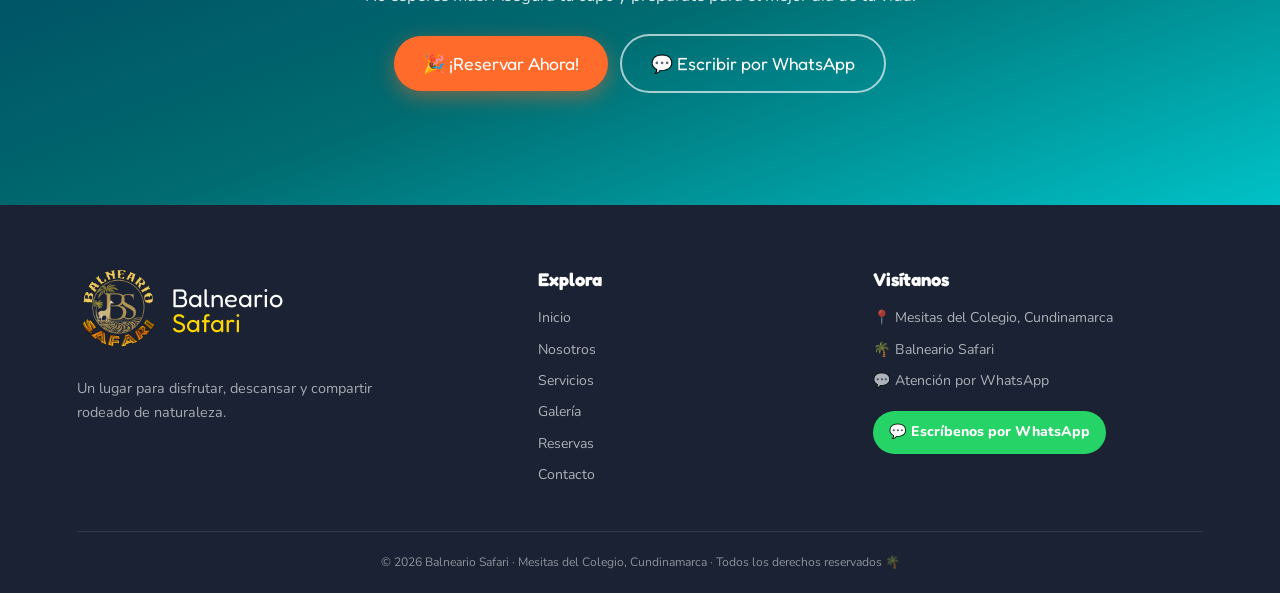
==== commit 96eb06ae: "Update contacto.html" ====
--- a/contacto.html
+++ b/contacto.html
@@ -184,19 +184,63 @@
 </section>
 
 <!-- FOOTER -->
-<footer>
+<!-- FOOTER -->
+<footer class="site-footer">
   <div class="footer-inner">
-    <div class="footer-logo logo">🌴 Balneario <span>Safari</span></div>
-    <nav class="footer-links">
+
+    <!-- IDENTIDAD -->
+    <div class="footer-brand">
+      <a href="index.html" class="footer-brand-link">
+        <img src="Logo.png" alt="Balneario Safari">
+        <div class="footer-brand-name">
+          <span>Balneario</span>
+          <strong>Safari</strong>
+        </div>
+      </a>
+
+      <p>
+        Un lugar para disfrutar, descansar y compartir
+        rodeado de naturaleza.
+      </p>
+    </div>
+
+    <!-- ENLACES -->
+    <div class="footer-column">
+      <h3>Explora</h3>
+
       <a href="index.html">Inicio</a>
       <a href="nosotros.html">Nosotros</a>
       <a href="servicios.html">Servicios</a>
       <a href="galeria.html">Galería</a>
       <a href="reservas.html">Reservas</a>
       <a href="contacto.html">Contacto</a>
-    </nav>
-  </div>
-  <div class="footer-bottom">© 2026 Balneario Safari · Mesitas del Colegio, Cundinamarca · Todos los derechos reservados 🌴</div>
+    </div>
+
+    <!-- INFORMACIÓN -->
+    <div class="footer-column footer-contact">
+      <h3>Visítanos</h3>
+
+      <p>📍 Mesitas del Colegio, Cundinamarca</p>
+      <p>🌴 Balneario Safari</p>
+      <p>💬 Atención por WhatsApp</p>
+
+      <a href="https://wa.me/573023921084"
+         target="_blank"
+         rel="noopener"
+         class="footer-whatsapp">
+        💬 Escríbenos por WhatsApp
+      </a>
+    </div>
+
+  </div>
+
+  <!-- COPYRIGHT -->
+  <div class="footer-bottom">
+    <p>
+      © 2026 Balneario Safari · Mesitas del Colegio, Cundinamarca ·
+      Todos los derechos reservados 🌴
+    </p>
+  </div>
 </footer>
 
 <a href="https://wa.me/573000000000" target="_blank" rel="noopener" class="wa-float" aria-label="WhatsApp">
--- a/style.css
+++ b/style.css
@@ -548,36 +548,180 @@
 ───────────────────────────────────────────────────────────── */
 
 
-footer {
+/* ═══════════════════════════════════════════════════════════
+   FOOTER — BALNEARIO SAFARI
+═══════════════════════════════════════════════════════════ */
+
+.site-footer {
   background: var(--dark);
-  padding: 2.5rem var(--section-px) 1.8rem;
-  color: rgba(255,255,255,0.6);
-}
+  color: rgba(255,255,255,0.72);
+  padding: 3.5rem var(--section-px) 0;
+}
+
+/* Contenido principal */
 .footer-inner {
+  width: 100%;
+  max-width: 1240px;
+  margin: 0 auto;
+
+  display: grid;
+  grid-template-columns: 1fr;
+  gap: 2.5rem;
+
+  padding-bottom: 2.8rem;
+}
+
+/* ── Identidad ─────────────────────────────────────────── */
+
+.footer-brand-link {
+  display: inline-flex;
+  align-items: center;
+  gap: 0.8rem;
+}
+
+.footer-brand-link img {
+  width: 72px;
+  height: 72px;
+  object-fit: contain;
+}
+
+.footer-brand-name {
   display: flex;
   flex-direction: column;
-  align-items: center;
-  gap: 1.3rem;
-  margin-bottom: 1.6rem;
+
+  font-family: 'Fredoka One', cursive;
+  font-size: 1.45rem;
+  line-height: 1;
+}
+
+.footer-brand-name span {
+  color: var(--white);
+}
+
+.footer-brand-name strong {
+  color: var(--yellow);
+  font-weight: 400;
+}
+
+.footer-brand p {
+  max-width: 320px;
+  margin-top: 1rem;
+
+  font-size: 0.9rem;
+  line-height: 1.7;
+  color: rgba(255,255,255,0.62);
+}
+
+/* ── Columnas ──────────────────────────────────────────── */
+
+.footer-column {
+  display: flex;
+  flex-direction: column;
+  align-items: flex-start;
+  gap: 0.55rem;
+}
+
+.footer-column h3 {
+  color: var(--white);
+  font-size: 1.15rem;
+  margin-bottom: 0.5rem;
+}
+
+.footer-column a,
+.footer-column p {
+  font-size: 0.88rem;
+  color: rgba(255,255,255,0.65);
+}
+
+.footer-column a {
+  transition: color 0.2s, transform 0.2s;
+}
+
+.footer-column a:hover {
+  color: var(--turquoise);
+  transform: translateX(3px);
+}
+
+/* ── WhatsApp ──────────────────────────────────────────── */
+
+.footer-whatsapp {
+  margin-top: 0.6rem;
+
+  background: #25D366;
+  color: var(--white) !important;
+
+  padding: 0.65rem 1rem;
+  border-radius: 50px;
+
+  font-weight: 800;
+}
+
+.footer-whatsapp:hover {
+  color: var(--white) !important;
+  transform: translateY(-2px) !important;
+}
+
+/* ── Línea inferior ────────────────────────────────────── */
+
+.footer-bottom {
+  width: 100%;
+  max-width: 1240px;
+
+  margin: 0 auto;
+
+  border-top: 1px solid rgba(255,255,255,0.1);
+
+  padding: 1.3rem 0;
+
   text-align: center;
 }
-.footer-logo { font-size: 1.45rem; color: var(--white); }
-.footer-logo span { color: var(--yellow); }
-.footer-links {
-  display: flex;
-  flex-wrap: wrap;
-  justify-content: center;
-  gap: 0.5rem 1.1rem;
-}
-.footer-links a { font-size: 0.86rem; transition: color 0.2s; padding: 0.25rem; }
-.footer-links a:hover { color: var(--turquoise); }
-.footer-bottom {
-  text-align: center;
+
+.footer-bottom p {
   font-size: 0.76rem;
-  border-top: 1px solid rgba(255,255,255,0.1);
-  padding-top: 1.2rem;
-}
-
+  color: rgba(255,255,255,0.5);
+  line-height: 1.6;
+}
+
+
+/* ═══════════════════════════════════════════════════════════
+   FOOTER — TABLET
+═══════════════════════════════════════════════════════════ */
+
+@media (min-width: 600px) {
+
+  .footer-inner {
+    grid-template-columns: 1.5fr 1fr 1.3fr;
+    gap: 3rem;
+  }
+
+}
+
+
+/* ═══════════════════════════════════════════════════════════
+   FOOTER — DESKTOP
+═══════════════════════════════════════════════════════════ */
+
+@media (min-width: 1024px) {
+
+  .site-footer {
+    padding-top: 4rem;
+  }
+
+  .footer-inner {
+    grid-template-columns: 1.5fr 1fr 1.3fr;
+    gap: 5rem;
+  }
+
+  .footer-brand-link img {
+    width: 82px;
+    height: 82px;
+  }
+
+  .footer-brand-name {
+    font-size: 1.6rem;
+  }
+
+}
 
 /* ─────────────────────────────────────────────────────────────
    9. WHATSAPP FLOTANTE
